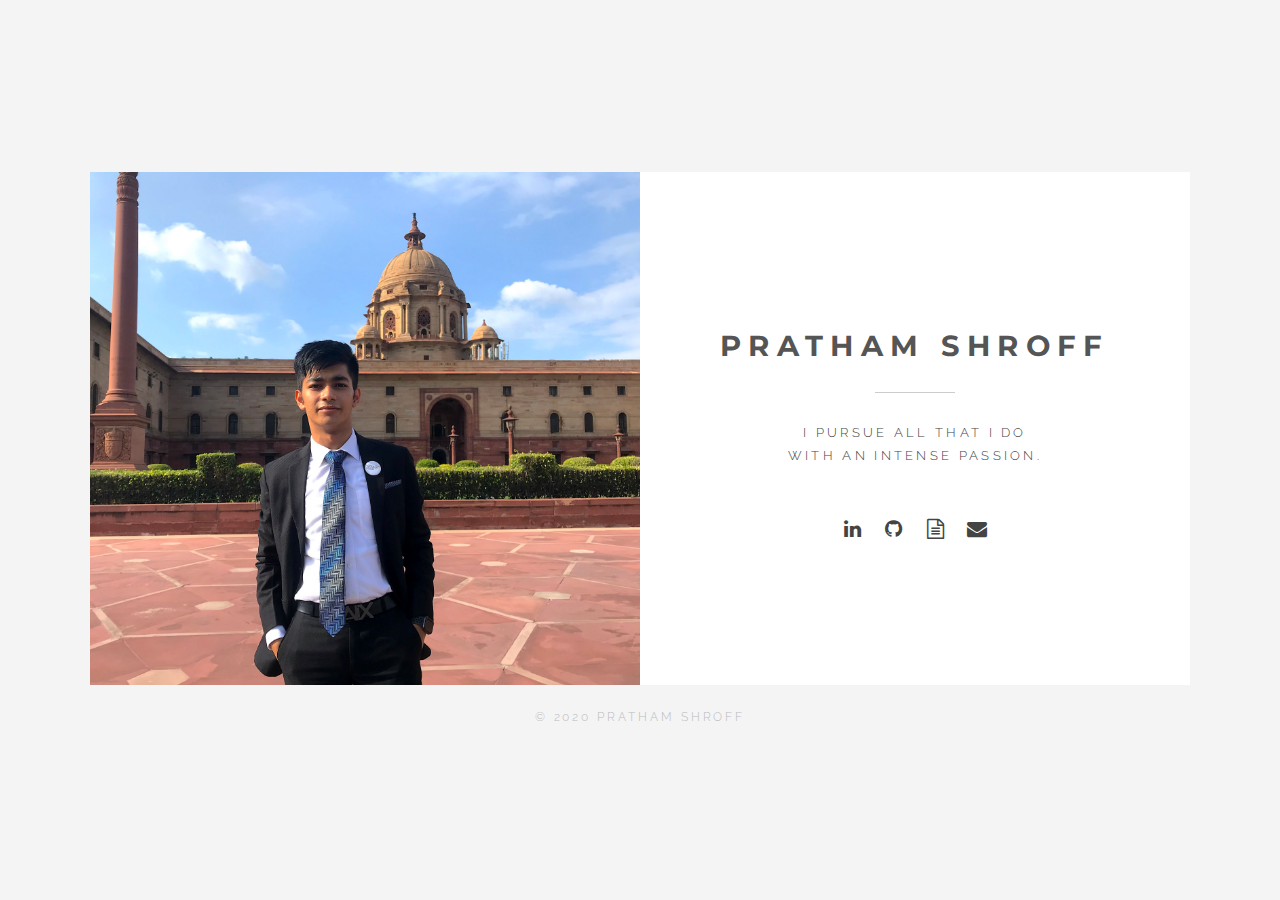
==== index.html @ 3e04685f "Reorganized FMS" ====
<!DOCTYPE HTML>
<html>
	<head>
		<title>Pratham Shroff</title>
		<meta charset="utf-8" />
		<meta name="viewport" content="width=device-width, initial-scale=1, user-scalable=no" />
		<link rel="stylesheet" href="assets/css/main.css" />
		<noscript><link rel="stylesheet" href="assets/css/noscript.css" /></noscript>
	</head>
	<body class="is-preload-0 is-preload-1">

		<!-- Wrapper -->
			<div id="wrapper">

				<!-- Home -->
					<article id="home" class="panel special">
						<div class="image">
							<img src="images/pic01.jpg" alt="" data-position="center center" />
						</div>
						<div class="content">
							<div class="inner">
								<header>
									<h1>Pratham Shroff</h1>
									<p>I pursue all that I do<br />
										with an intense passion.</p>

								</header>
<!-- 								<nav id="nav">
									<ul class="actions stacked special animated spinY">
										<li><a href="#about" class="button">About</a></li>
										<li><a href="#work" class="button">Work</a></li>
										<li><a href="#contact" class="button">Contact</a></li>
										<!--<li><a href="#elements" class="button">Elements</a></li>
									</ul>
								</nav>-->
								<ul class="icons">
									<li><a href="https://www.linkedin.com/in/prathamshroff/" class="icon fa-linkedin"><span class="label">LinkedIn</span></a></li>
									<li><a href="https://github.com/prathamshroff" class="icon fa-github"><span class="label">GitHub</span></a></li>
									<li><a href="assets/Resume Summer 2020.pdf" class="icon fa-file-text-o"><span class="label">Resume</span></a></li>
									<li><a href="mailto:pshroff@bu.edu" class="icon fa-envelope"><span class="label">Email</span></a></li>
								</ul>
							</div>
						</div>
					</article>

				<!-- About -->
<!-- 				<article id="about" class="panel secondary">
					<div class="image">
						<img src="images/pic03.jpg" alt="" data-position="center center" />
					</div>
					<div class="content">
						<ul class="actions animated spinX">
							<li><a href="#" class="button small back">Back</a></li>
						</ul>
						<div class="inner">
							<header>
								<h2>About</h2>
								<p>Currently under construction.</p>
							</header>
							<p>Lorem ipsum dolor sit amet, magna etiam adipiscing elit. Vivamus in quam eu turpis venenatis euismod eget ac velit. Magna pharetra eleifend urna quis laoreet. Nullam quis urna iaculis metus ornare accumsan. Sed nunc lacus, lobortis nec ante sit amet.</p>
							<p>Vitae quis magna. Sed condimentum dui sed nunc dapibus dignissim. Sed at arcu gravida, vehicula massa ut, consectetur urna. Morbi eu venenatis turpis. In tincidunt pharetra etiam veroeros.</p>
						</div>
					</div>
				</article> -->

				<!-- Work -->
<!-- 					<article id="work" class="panel secondary">
						<div class="image">
							<img src="images/pic02.jpg" alt="" data-position="center center" />
						</div>
						<div class="content">
							<ul class="actions animated spinX">
								<li><a href="#" class="button small back">Back</a></li>
							</ul>
							<div class="inner">
								<header>
									<h2>Work</h2>
									<p>Currently under construction.</p>
								</header>
								<p>Lorem ipsum dolor sit amet, magna etiam adipiscing elit. Vivamus in quam eu turpis venenatis euismod eget ac velit. Magna pharetra eleifend urna quis laoreet. Nullam quis urna iaculis metus ornare accumsan. Sed nunc lacus, lobortis nec ante sit amet.</p>
								<p>Vitae quis magna. Sed condimentum dui sed nunc dapibus dignissim. Sed at arcu gravida, vehicula massa ut, consectetur urna. Morbi eu venenatis turpis. In tincidunt pharetra etiam veroeros.</p>
							</div>
						</div>
					</article> -->

				<!-- Contact -->
<!-- 					<article id="contact" class="panel secondary">
						<div class="image">
							<img src="images/pic04.jpg" alt="" data-position="bottom center" />
						</div>
						<div class="content">
							<ul class="actions animated spinX">
								<li><a href="#" class="button small back">Back</a></li>
							</ul>
							<div class="inner">
								<header>
									<h2>Contact</h2>
								</header>
								<form method="post" action="https://formspree.io/clg2n4@mst.edu">
									<div class="fields">
										<div class="field half">
											<label for="name">Name</label>
											<input type="text" name="name" id="name" />
										</div>
										<div class="field half">
											<label for="email">Email</label>
											<input type="email" name="email" id="email" />
										</div>
										<div class="field">
											<label for="message">Message</label>
											<textarea name="message" id="message" rows="5"></textarea>
										</div>
									</div>
									<ul class="actions">
										<li><input type="submit" class="button" value="Send Message" /></li>
									</ul>
								</form>
							</div>
						</div>
					</article> -->

				<!-- Elements -->
					<article id="elements" class="panel secondary">
						<div class="image">
							<img src="images/pic03.jpg" alt="" data-position="center center" />
						</div>
						<div class="content">
							<ul class="actions animated spinX">
								<li><a href="#" class="button small back">Back</a></li>
							</ul>
							<div class="inner">
								<header>
									<h2>Elements</h2>
								</header>

								<section>
									<h4>Text</h4>
									<p>This is <b>bold</b> and this is <strong>strong</strong>. This is <i>italic</i> and this is <em>emphasized</em>.
									This is <sup>superscript</sup> text and this is <sub>subscript</sub> text.
									This is <u>underlined</u> and this is code: <code>for (;;) { ... }</code>. Finally, <a href="#">this is a link</a>.</p>
									<hr />
									<h2>Heading Level 2</h2>
									<h3>Heading Level 3</h3>
									<h4>Heading Level 4</h4>
									<h5>Heading Level 5</h5>
									<h6>Heading Level 6</h6>
									<hr />
									<h5>Blockquote</h5>
									<blockquote>Fringilla nisl. Donec accumsan interdum nisi, quis tincidunt felis sagittis eget tempus euismod. Vestibulum ante ipsum primis in faucibus vestibulum. Blandit adipiscing eu felis iaculis volutpat ac adipiscing accumsan faucibus. Vestibulum ante ipsum primis in faucibus lorem ipsum dolor sit amet nullam adipiscing eu felis.</blockquote>
									<h5>Preformatted</h5>
									<pre><code>i = 0;

while (!deck.isInOrder()) {
    print 'Iteration ' + i;
    deck.shuffle();
    i++;
}

print 'It took ' + i + ' iterations to sort the deck.';</code></pre>
								</section>

								<section>
									<h4>Lists</h4>

									<h5>Unordered</h5>
									<ul>
										<li>Dolor pulvinar etiam.</li>
										<li>Sagittis adipiscing.</li>
										<li>Felis enim feugiat.</li>
									</ul>

									<h5>Alternate</h5>
									<ul class="alt">
										<li>Dolor pulvinar etiam.</li>
										<li>Sagittis adipiscing.</li>
										<li>Felis enim feugiat.</li>
									</ul>

									<h5>Ordered</h5>
									<ol>
										<li>Dolor pulvinar etiam.</li>
										<li>Etiam vel felis viverra.</li>
										<li>Felis enim feugiat.</li>
										<li>Dolor pulvinar etiam.</li>
										<li>Etiam vel felis lorem.</li>
										<li>Felis enim et feugiat.</li>
									</ol>
									<h5>Icons</h5>
									<ul class="icons">
										<li><a href="#" class="icon fa-twitter"><span class="label">Twitter</span></a></li>
										<li><a href="#" class="icon fa-facebook"><span class="label">Facebook</span></a></li>
										<li><a href="#" class="icon fa-instagram"><span class="label">Instagram</span></a></li>
										<li><a href="#" class="icon fa-github"><span class="label">Github</span></a></li>
									</ul>

									<h5>Actions</h5>
									<ul class="actions">
										<li><a href="#" class="button primary">Default</a></li>
										<li><a href="#" class="button">Default</a></li>
									</ul>
									<ul class="actions stacked">
										<li><a href="#" class="button primary">Default</a></li>
										<li><a href="#" class="button">Default</a></li>
									</ul>
								</section>

								<section>
									<h4>Table</h4>
									<h5>Default</h5>
									<div class="table-wrapper">
										<table>
											<thead>
												<tr>
													<th>Name</th>
													<th>Description</th>
													<th>Price</th>
												</tr>
											</thead>
											<tbody>
												<tr>
													<td>Item One</td>
													<td>Ante turpis integer aliquet porttitor.</td>
													<td>29.99</td>
												</tr>
												<tr>
													<td>Item Two</td>
													<td>Vis ac commodo adipiscing arcu aliquet.</td>
													<td>19.99</td>
												</tr>
												<tr>
													<td>Item Three</td>
													<td> Morbi faucibus arcu accumsan lorem.</td>
													<td>29.99</td>
												</tr>
												<tr>
													<td>Item Four</td>
													<td>Vitae integer tempus condimentum.</td>
													<td>19.99</td>
												</tr>
												<tr>
													<td>Item Five</td>
													<td>Ante turpis integer aliquet porttitor.</td>
													<td>29.99</td>
												</tr>
											</tbody>
											<tfoot>
												<tr>
													<td colspan="2"></td>
													<td>100.00</td>
												</tr>
											</tfoot>
										</table>
									</div>

									<h5>Alternate</h5>
									<div class="table-wrapper">
										<table class="alt">
											<thead>
												<tr>
													<th>Name</th>
													<th>Description</th>
													<th>Price</th>
												</tr>
											</thead>
											<tbody>
												<tr>
													<td>Item One</td>
													<td>Ante turpis integer aliquet porttitor.</td>
													<td>29.99</td>
												</tr>
												<tr>
													<td>Item Two</td>
													<td>Vis ac commodo adipiscing arcu aliquet.</td>
													<td>19.99</td>
												</tr>
												<tr>
													<td>Item Three</td>
													<td> Morbi faucibus arcu accumsan lorem.</td>
													<td>29.99</td>
												</tr>
												<tr>
													<td>Item Four</td>
													<td>Vitae integer tempus condimentum.</td>
													<td>19.99</td>
												</tr>
												<tr>
													<td>Item Five</td>
													<td>Ante turpis integer aliquet porttitor.</td>
													<td>29.99</td>
												</tr>
											</tbody>
											<tfoot>
												<tr>
													<td colspan="2"></td>
													<td>100.00</td>
												</tr>
											</tfoot>
										</table>
									</div>
								</section>

								<section>
									<h4>Buttons</h4>
									<ul class="actions">
										<li><a href="#" class="button primary">Primary</a></li>
										<li><a href="#" class="button">Default</a></li>
									</ul>
									<ul class="actions">
										<li><a href="#" class="button">Default</a></li>
										<li><a href="#" class="button small">Small</a></li>
									</ul>
									<ul class="actions">
										<li><a href="#" class="button primary icon fa-download">Icon</a></li>
										<li><a href="#" class="button icon fa-download">Icon</a></li>
									</ul>
									<ul class="actions">
										<li><span class="button primary disabled">Disabled</span></li>
										<li><span class="button disabled">Disabled</span></li>
									</ul>
								</section>

								<section>
									<h4>Form</h4>
									<form method="post" action="#">
										<div class="fields">
											<div class="field half">
												<label for="demo-name">Name</label>
												<input type="text" name="demo-name" id="demo-name" value="" placeholder="Jane Doe" />
											</div>
											<div class="field half">
												<label for="demo-email">Email</label>
												<input type="email" name="demo-email" id="demo-email" value="" placeholder="jane@untitled.tld" />
											</div>
											<div class="field">
												<label for="demo-category">Category</label>
												<select name="demo-category" id="demo-category">
													<option value="">-</option>
													<option value="1">Manufacturing</option>
													<option value="1">Shipping</option>
													<option value="1">Administration</option>
													<option value="1">Human Resources</option>
												</select>
											</div>
											<div class="field half">
												<input type="radio" id="demo-priority-low" name="demo-priority" checked>
												<label for="demo-priority-low">Low</label>
											</div>
											<div class="field half">
												<input type="radio" id="demo-priority-high" name="demo-priority">
												<label for="demo-priority-high">High</label>
											</div>
											<div class="field half">
												<input type="checkbox" id="demo-copy" name="demo-copy">
												<label for="demo-copy">Email me a copy</label>
											</div>
											<div class="field half">
												<input type="checkbox" id="demo-human" name="demo-human" checked>
												<label for="demo-human">Not a robot</label>
											</div>
											<div class="field">
												<label for="demo-message">Message</label>
												<textarea name="demo-message" id="demo-message" placeholder="Enter your message" rows="6"></textarea>
											</div>
										</div>
										<ul class="actions">
											<li><input type="submit" value="Send Message" class="primary" /></li>
											<li><input type="reset" value="Reset" /></li>
										</ul>
									</form>
								</section>

							</div>
						</div>
					</article>

				<!-- Footer -->
					<footer id="footer">
						<p class="copyright">&copy; 2020 Pratham Shroff</p>
					</footer>

			</div>

		<!-- Scripts -->
			<script src="assets/js/jquery.min.js"></script>
			<script src="assets/js/browser.min.js"></script>
			<script src="assets/js/breakpoints.min.js"></script>
			<script src="assets/js/util.js"></script>
			<script src="assets/js/main.js"></script>

	</body>
</html>
---- assets/css/main.css ----
@import url(font-awesome.min.css);
@import url("https://fonts.googleapis.com/css?family=Raleway|Montserrat:700");

/*
	Indivisible by Pixelarity
	pixelarity.com | hello@pixelarity.com
	License: pixelarity.com/license
*/

html, body, div, span, applet, object,
iframe, h1, h2, h3, h4, h5, h6, p, blockquote,
pre, a, abbr, acronym, address, big, cite,
code, del, dfn, em, img, ins, kbd, q, s, samp,
small, strike, strong, sub, sup, tt, var, b,
u, i, center, dl, dt, dd, ol, ul, li, fieldset,
form, label, legend, table, caption, tbody,
tfoot, thead, tr, th, td, article, aside,
canvas, details, embed, figure, figcaption,
footer, header, hgroup, menu, nav, output, ruby,
section, summary, time, mark, audio, video {
	margin: 0;
	padding: 0;
	border: 0;
	font-size: 100%;
	font: inherit;
	vertical-align: baseline;}

article, aside, details, figcaption, figure,
footer, header, hgroup, menu, nav, section {
	display: block;}

body {
	line-height: 1;
}

ol, ul {
	list-style: none;
}

blockquote, q {
	quotes: none;
}

	blockquote:before, blockquote:after, q:before, q:after {
		content: '';
		content: none;
	}

table {
	border-collapse: collapse;
	border-spacing: 0;
}

body {
	-webkit-text-size-adjust: none;
}

mark {
	background-color: transparent;
	color: inherit;
}

input::-moz-focus-inner {
	border: 0;
	padding: 0;
}

input, select, textarea {
	-moz-appearance: none;
	-webkit-appearance: none;
	-ms-appearance: none;
	appearance: none;
}

/* Basic */

	@-ms-viewport {
		width: device-width;
	}

	@media screen and (max-width: 480px) {

		html, body {
			min-width: 320px;
		}

	}

	html {
		box-sizing: border-box;
	}

	*, *:before, *:after {
		box-sizing: inherit;
	}

	body {
		background: #f4f4f4;
	}

		body.is-preload-0 *, body.is-preload-0 *:before, body.is-preload-0 *:after {
			-moz-animation: none !important;
			-webkit-animation: none !important;
			-ms-animation: none !important;
			animation: none !important;
			-moz-transition: none !important;
			-webkit-transition: none !important;
			-ms-transition: none !important;
			transition: none !important;
		}

/* Type */

	body, input, select, textarea {
		color: #444;
		font-family: "Raleway", Helvetica, sans-serif;
		font-size: 14pt;
		font-weight: 300;
		line-height: 1.75;
		letter-spacing: 0.05em;
	}

		@media screen and (max-width: 1680px) {

			body, input, select, textarea {
				font-size: 11pt;
			}

		}

		@media screen and (max-width: 360px) {

			body, input, select, textarea {
				font-size: 10pt;
			}

		}

	a {
		-moz-transition: color 0.2s ease, border-bottom-color 0.2s ease;
		-webkit-transition: color 0.2s ease, border-bottom-color 0.2s ease;
		-ms-transition: color 0.2s ease, border-bottom-color 0.2s ease;
		transition: color 0.2s ease, border-bottom-color 0.2s ease;
		text-decoration: none;
		border-bottom: dotted 1px;
		color: inherit;
	}

		a:hover {
			color: #45d1a9 !important;
			border-bottom-color: transparent;
		}

	strong, b {
		color: #555;
		font-weight: 500;
	}

	em, i {
		font-style: italic;
	}

	p {
		margin: 0 0 2em 0;
	}

	h1, h2, h3, h4, h5, h6 {
		color: #555;
		font-family: "Montserrat", sans-serif;
		font-weight: 700;
		line-height: 1.5;
		margin: 0 0 1em 0;
		text-transform: uppercase;
		letter-spacing: 0.25em;
	}

		h1 a, h2 a, h3 a, h4 a, h5 a, h6 a {
			color: inherit;
			text-decoration: none;
		}

	h1 {
		font-size: 2em;
	}

	h2 {
		font-size: 1.75em;
	}

	h3 {
		font-size: 1.25em;
	}

	h4 {
		font-size: 1em;
	}

	h5 {
		font-size: 0.9em;
	}

	h6 {
		font-size: 0.7em;
	}

	@media screen and (max-width: 736px) {

		h1 {
			font-size: 1.5em;
		}

		h2 {
			font-size: 1.25em;
		}

	}

	sub {
		font-size: 0.8em;
		position: relative;
		top: 0.5em;
	}

	sup {
		font-size: 0.8em;
		position: relative;
		top: -0.5em;
	}

	blockquote {
		border-left: solid 4px #cccccc;
		font-style: italic;
		margin: 0 0 2em 0;
		padding: 0.5em 0 0.5em 2em;
	}

	code {
		background: rgba(144, 144, 144, 0.075);
		border-radius: 8px;
		border: solid 1px #cccccc;
		font-family: "Courier New", monospace;
		font-size: 0.9em;
		margin: 0 0.25em;
		padding: 0.25em 0.65em;
	}

	pre {
		-webkit-overflow-scrolling: touch;
		font-family: "Courier New", monospace;
		font-size: 0.9em;
		margin: 0 0 2em 0;
	}

		pre code {
			display: block;
			line-height: 1.75;
			padding: 1em 1.5em;
			overflow-x: auto;
		}

	hr {
		border: 0;
		border-bottom: solid 1px #cccccc;
		margin: 2em 0;
	}

		hr.major {
			margin: 3em 0;
		}

	.align-left {
		text-align: left;
	}

	.align-center {
		text-align: center;
	}

	.align-right {
		text-align: right;
	}

/* Section/Article */

	section.special, article.special {
		text-align: center;
	}

	header {
		margin: 3em 0;
	}

		header > :first-child {
			margin-bottom: 0;
		}

			header > :first-child:after {
				content: '';
				display: block;
				background-color: #cccccc;
				height: 1px;
				margin: 1.5rem 0 1.75rem 0;
				width: 5rem;
			}

				.special header > :first-child:after {
					margin-left: auto;
					margin-right: auto;
				}

		header p {
			font-size: 0.9em;
			letter-spacing: 0.25em;
			margin-bottom: 0;
			text-transform: uppercase;
		}

		@media screen and (max-width: 736px) {

			header {
				margin: 2em 0;
			}

				header > :first-child:after {
					margin: 1.25rem 0 1.5rem 0;
				}

				header p {
					font-size: 0.8em;
				}

					header p br {
						display: none;
					}

		}

/* Form */

	form {
		margin: 0 0 2em 0;
	}

		form > :last-child {
			margin-bottom: 0;
		}

		form > .fields {
			display: -moz-flex;
			display: -webkit-flex;
			display: -ms-flex;
			display: flex;
			-moz-flex-wrap: wrap;
			-webkit-flex-wrap: wrap;
			-ms-flex-wrap: wrap;
			flex-wrap: wrap;
			width: calc(100% + 3em);
			margin: -1.5em 0 2em -1.5em;
		}

			form > .fields > .field {
				-moz-flex-grow: 0;
				-webkit-flex-grow: 0;
				-ms-flex-grow: 0;
				flex-grow: 0;
				-moz-flex-shrink: 0;
				-webkit-flex-shrink: 0;
				-ms-flex-shrink: 0;
				flex-shrink: 0;
				padding: 1.5em 0 0 1.5em;
				width: calc(100% - 1.5em);
			}

				form > .fields > .field.half {
					width: calc(50% - 0.75em);
				}

				form > .fields > .field.third {
					width: calc(100%/3 - 0.5em);
				}

				form > .fields > .field.quarter {
					width: calc(25% - 0.375em);
				}

		@media screen and (max-width: 480px) {

			form > .fields {
				width: calc(100% + 3em);
				margin: -1.5em 0 2em -1.5em;
			}

				form > .fields > .field {
					padding: 1.5em 0 0 1.5em;
					width: calc(100% - 1.5em);
				}

					form > .fields > .field.half {
						width: calc(100% - 1.5em);
					}

					form > .fields > .field.third {
						width: calc(100% - 1.5em);
					}

					form > .fields > .field.quarter {
						width: calc(100% - 1.5em);
					}

		}

	label {
		color: #555;
		display: block;
		font-size: 0.8em;
		font-weight: 500;
		margin: 0 0 1em 0;
		text-transform: uppercase;
		letter-spacing: 0.25em;
	}

	input[type="text"],
	input[type="password"],
	input[type="email"],
	input[type="tel"],
	input[type="search"],
	input[type="url"],
	select,
	textarea {
		-moz-appearance: none;
		-webkit-appearance: none;
		-ms-appearance: none;
		appearance: none;
		background: rgba(144, 144, 144, 0.075);
		border-radius: 8px;
		border: none;
		border: solid 1px #cccccc;
		color: inherit;
		display: block;
		outline: 0;
		padding: 0 1em;
		text-decoration: none;
		width: 100%;
	}

		input[type="text"]:invalid,
		input[type="password"]:invalid,
		input[type="email"]:invalid,
		input[type="tel"]:invalid,
		input[type="search"]:invalid,
		input[type="url"]:invalid,
		select:invalid,
		textarea:invalid {
			box-shadow: none;
		}

		input[type="text"]:focus,
		input[type="password"]:focus,
		input[type="email"]:focus,
		input[type="tel"]:focus,
		input[type="search"]:focus,
		input[type="url"]:focus,
		select:focus,
		textarea:focus {
			border-color: #45d1a9;
			box-shadow: 0 0 0 1px #45d1a9;
		}

	select {
		background-image: url("data:image/svg+xml;charset=utf8,%3Csvg xmlns='http://www.w3.org/2000/svg' width='40' height='40' preserveAspectRatio='none' viewBox='0 0 40 40'%3E%3Cpath d='M9.4,12.3l10.4,10.4l10.4-10.4c0.2-0.2,0.5-0.4,0.9-0.4c0.3,0,0.6,0.1,0.9,0.4l3.3,3.3c0.2,0.2,0.4,0.5,0.4,0.9 c0,0.4-0.1,0.6-0.4,0.9L20.7,31.9c-0.2,0.2-0.5,0.4-0.9,0.4c-0.3,0-0.6-0.1-0.9-0.4L4.3,17.3c-0.2-0.2-0.4-0.5-0.4-0.9 c0-0.4,0.1-0.6,0.4-0.9l3.3-3.3c0.2-0.2,0.5-0.4,0.9-0.4S9.1,12.1,9.4,12.3z' fill='%23cccccc' /%3E%3C/svg%3E");
		background-size: 1.25rem;
		background-repeat: no-repeat;
		background-position: calc(100% - 1rem) center;
		height: 2.75em;
		padding-right: 2.75em;
		text-overflow: ellipsis;
	}

		select:focus::-ms-value {
			background-color: transparent;
		}

		select::-ms-expand {
			display: none;
		}

		select option {
			color: #555;
			background: #f4f4f4;
		}

	input[type="text"],
	input[type="password"],
	input[type="email"],
	input[type="tel"],
	input[type="search"],
	input[type="url"],
	select {
		height: 2.75em;
	}

	textarea {
		padding: 0.75em 1em;
	}

	input[type="checkbox"],
	input[type="radio"] {
		-moz-appearance: none;
		-webkit-appearance: none;
		-ms-appearance: none;
		appearance: none;
		display: block;
		float: left;
		margin-right: -2em;
		opacity: 0;
		width: 1em;
		z-index: -1;
	}

		input[type="checkbox"] + label,
		input[type="radio"] + label {
			text-decoration: none;
			color: #444;
			cursor: pointer;
			display: inline-block;
			font-size: 0.8em;
			font-weight: 300;
			margin: 0 0 0.5em 0;
			padding-left: 2.9em;
			padding-right: 0.75em;
			position: relative;
		}

			input[type="checkbox"] + label:before,
			input[type="radio"] + label:before {
				-moz-osx-font-smoothing: grayscale;
				-webkit-font-smoothing: antialiased;
				font-family: FontAwesome;
				font-style: normal;
				font-weight: normal;
				text-transform: none !important;
			}

			input[type="checkbox"] + label:before,
			input[type="radio"] + label:before {
				background: rgba(144, 144, 144, 0.075);
				border-radius: 8px;
				border: solid 1px #cccccc;
				content: '';
				display: inline-block;
				height: 1.65em;
				left: 0;
				line-height: 1.58125em;
				position: absolute;
				text-align: center;
				top: 0;
				width: 1.65em;
				font-size: 1em;
				letter-spacing: 0;
			}

		input[type="checkbox"]:checked + label:before,
		input[type="radio"]:checked + label:before {
			background: #555;
			border-color: #555;
			color: #ffffff;
			content: '\f00c';
		}

		input[type="checkbox"]:focus + label:before,
		input[type="radio"]:focus + label:before {
			border-color: #45d1a9;
			box-shadow: 0 0 0 1px #45d1a9;
		}

	input[type="checkbox"] + label:before {
		border-radius: 4px;
	}

	input[type="radio"] + label:before {
		border-radius: 100%;
	}

	::-webkit-input-placeholder {
		color: #bbb !important;
		opacity: 1.0;
	}

	:-moz-placeholder {
		color: #bbb !important;
		opacity: 1.0;
	}

	::-moz-placeholder {
		color: #bbb !important;
		opacity: 1.0;
	}

	:-ms-input-placeholder {
		color: #bbb !important;
		opacity: 1.0;
	}

	.formerize-placeholder {
		color: #bbb !important;
		opacity: 1.0;
	}

/* Box */

	.box {
		border-radius: 8px;
		border: solid 1px #cccccc;
		margin-bottom: 2em;
		padding: 1.5em;
	}

		.box > :last-child,
		.box > :last-child > :last-child,
		.box > :last-child > :last-child > :last-child {
			margin-bottom: 0;
		}

		.box.alt {
			border: 0;
			border-radius: 0;
			padding: 0;
		}

/* Icon */

	.icon {
		text-decoration: none;
		border-bottom: none;
		position: relative;
	}

		.icon:before {
			-moz-osx-font-smoothing: grayscale;
			-webkit-font-smoothing: antialiased;
			font-family: FontAwesome;
			font-style: normal;
			font-weight: normal;
			text-transform: none !important;
		}

		.icon > .label {
			display: none;
		}

/* Image */

	.image {
		border-radius: 8px;
		border: 0;
		display: inline-block;
		position: relative;
	}

		.image img {
			border-radius: 8px;
			display: block;
		}

		.image.left, .image.right {
			max-width: 40%;
		}

			.image.left img, .image.right img {
				width: 100%;
			}

		.image.left {
			float: left;
			padding: 0 1.5em 1em 0;
			top: 0.25em;
		}

		.image.right {
			float: right;
			padding: 0 0 1em 1.5em;
			top: 0.25em;
		}

		.image.fit {
			display: block;
			margin: 0 0 2em 0;
			width: 100%;
		}

			.image.fit img {
				width: 100%;
			}

		.image.main {
			display: block;
			margin: 0 0 3em 0;
			width: 100%;
		}

			.image.main img {
				width: 100%;
			}

/* List */

	ol {
		list-style: decimal;
		margin: 0 0 2em 0;
		padding-left: 1.25em;
	}

		ol li {
			padding-left: 0.25em;
		}

	ul {
		list-style: disc;
		margin: 0 0 2em 0;
		padding-left: 1em;
	}

		ul li {
			padding-left: 0.5em;
		}

		ul.alt {
			list-style: none;
			padding-left: 0;
		}

			ul.alt li {
				border-top: solid 1px #cccccc;
				padding: 0.5em 0;
			}

				ul.alt li:first-child {
					border-top: 0;
					padding-top: 0;
				}

	dl {
		margin: 0 0 2em 0;
	}

		dl dt {
			display: block;
			font-weight: 500;
			margin: 0 0 1em 0;
		}

		dl dd {
			margin-left: 2em;
		}

/* Actions */

	ul.actions {
		cursor: default;
		list-style: none;
		margin-left: -1em;
		margin-top: -1em;
		padding-left: 0;
	}

		ul.actions li {
			display: inline-block;
			margin: 1em 0 0 1em;
			padding-left: 0;
			vertical-align: middle;
		}

			ul.actions li:last-child {
				padding-right: 0;
			}

		ul.actions.stacked {
			margin-top: 0;
			margin-left: 0;
		}

			ul.actions.stacked li {
				display: block;
				margin: 0;
				padding: 1.5em 0 0 0;
				position: relative;
			}

				ul.actions.stacked li:first-child {
					padding-top: 0;
				}

				ul.actions.stacked li > * {
					margin-bottom: 0;
				}

				ul.actions.stacked li > .button {
					min-width: 15em;
				}

			ul.actions.stacked.special li:after {
				background-color: #cccccc;
				content: '';
				display: block;
				height: 1.5em;
				left: 50%;
				position: absolute;
				top: 100%;
				width: 1px;
			}

			ul.actions.stacked.special li:last-child:after {
				display: none;
			}

		@media screen and (max-width: 736px) {

			ul.actions.stacked.special li {
				padding: 1em 0 0 0;
			}

				ul.actions.stacked.special li:after {
					height: 1em;
				}

		}

		ul.actions.animated.spinY li {
			-moz-perspective: 1000px;
			-webkit-perspective: 1000px;
			-ms-perspective: 1000px;
			perspective: 1000px;
		}

			ul.actions.animated.spinY li a {
				-moz-transition: background-color 0.2s ease, box-shadow 0.2s ease, color 0.2s ease, -moz-transform 0.5s ease-in;
				-webkit-transition: background-color 0.2s ease, box-shadow 0.2s ease, color 0.2s ease, -webkit-transform 0.5s ease-in;
				-ms-transition: background-color 0.2s ease, box-shadow 0.2s ease, color 0.2s ease, -ms-transform 0.5s ease-in;
				transition: background-color 0.2s ease, box-shadow 0.2s ease, color 0.2s ease, transform 0.5s ease-in;
			}

				ul.actions.animated.spinY li a.active {
					-moz-transform: rotateY(480deg);
					-webkit-transform: rotateY(480deg);
					-ms-transform: rotateY(480deg);
					transform: rotateY(480deg);
				}

		ul.actions.animated.spinX li {
			-moz-perspective: 1000px;
			-webkit-perspective: 1000px;
			-ms-perspective: 1000px;
			perspective: 1000px;
		}

			ul.actions.animated.spinX li a {
				-moz-transition: background-color 0.2s ease, box-shadow 0.2s ease, color 0.2s ease, -moz-transform 0.5s ease-in;
				-webkit-transition: background-color 0.2s ease, box-shadow 0.2s ease, color 0.2s ease, -webkit-transform 0.5s ease-in;
				-ms-transition: background-color 0.2s ease, box-shadow 0.2s ease, color 0.2s ease, -ms-transform 0.5s ease-in;
				transition: background-color 0.2s ease, box-shadow 0.2s ease, color 0.2s ease, transform 0.5s ease-in;
			}

				ul.actions.animated.spinX li a.active {
					-moz-transform: rotateX(480deg);
					-webkit-transform: rotateX(480deg);
					-ms-transform: rotateX(480deg);
					transform: rotateX(480deg);
				}

/* Icons */

	ul.icons {
		cursor: default;
		list-style: none;
		padding-left: 0;
	}

		ul.icons li {
			display: inline-block;
			padding-left: 0;
		}

			ul.icons li .icon {
				display: inline-block;
				width: 2.5em;
				height: 2.5em;
				line-height: 2.5em;
				text-align: center;
			}

				ul.icons li .icon:before {
					font-size: 1.25rem;
				}

/* Table */

	.table-wrapper {
		-webkit-overflow-scrolling: touch;
		overflow-x: auto;
	}

	table {
		margin: 0 0 2em 0;
		width: 100%;
	}

		table tbody tr {
			border: solid 1px #cccccc;
			border-left: 0;
			border-right: 0;
		}

			table tbody tr:nth-child(2n + 1) {
				background-color: rgba(144, 144, 144, 0.075);
			}

		table td {
			padding: 0.75em 0.75em;
		}

		table th {
			color: #555;
			font-size: 0.9em;
			font-weight: 500;
			padding: 0 0.75em 0.75em 0.75em;
			text-align: left;
		}

		table thead {
			border-bottom: solid 2px #cccccc;
		}

		table tfoot {
			border-top: solid 2px #cccccc;
		}

		table.alt {
			border-collapse: separate;
		}

			table.alt tbody tr td {
				border: solid 1px #cccccc;
				border-left-width: 0;
				border-top-width: 0;
			}

				table.alt tbody tr td:first-child {
					border-left-width: 1px;
				}

			table.alt tbody tr:first-child td {
				border-top-width: 1px;
			}

			table.alt thead {
				border-bottom: 0;
			}

			table.alt tfoot {
				border-top: 0;
			}

/* Button */

	input[type="submit"],
	input[type="reset"],
	input[type="button"],
	button,
	.button {
		-moz-appearance: none;
		-webkit-appearance: none;
		-ms-appearance: none;
		appearance: none;
		-moz-transition: background-color 0.2s ease, box-shadow 0.2s ease, color 0.2s ease;
		-webkit-transition: background-color 0.2s ease, box-shadow 0.2s ease, color 0.2s ease;
		-ms-transition: background-color 0.2s ease, box-shadow 0.2s ease, color 0.2s ease;
		transition: background-color 0.2s ease, box-shadow 0.2s ease, color 0.2s ease;
		-webkit-tap-highlight-color: rgba(255, 255, 255, 0);
		background-color: transparent;
		border-radius: 8px;
		border: 0;
		box-shadow: inset 0 0 0 1px #cccccc;
		color: #555 !important;
		cursor: pointer;
		display: inline-block;
		font-size: 0.8em;
		font-weight: 500;
		height: 3.5em;
		letter-spacing: 0.25em;
		line-height: 3.5em;
		padding: 0 2em;
		position: relative;
		text-align: center;
		text-decoration: none;
		text-transform: uppercase;
		white-space: nowrap;
	}

		input[type="submit"].icon:before,
		input[type="reset"].icon:before,
		input[type="button"].icon:before,
		button.icon:before,
		.button.icon:before {
			margin-right: 0.5em;
		}

		input[type="submit"].back,
		input[type="reset"].back,
		input[type="button"].back,
		button.back,
		.button.back {
			padding-left: 4.75em;
		}

			input[type="submit"].back:before,
			input[type="reset"].back:before,
			input[type="button"].back:before,
			button.back:before,
			.button.back:before {
				-moz-transition: opacity 0.2s ease;
				-webkit-transition: opacity 0.2s ease;
				-ms-transition: opacity 0.2s ease;
				transition: opacity 0.2s ease;
				background-image: url("data:image/svg+xml;charset=utf8,%3Csvg xmlns='http://www.w3.org/2000/svg' xmlns:xlink='http://www.w3.org/1999/xlink' width='112px' height='96px' viewBox='0 0 112 96' zoomAndPan='disable'%3E%3Cstyle%3Eline %7B stroke: %23cccccc%3B stroke-width: 4px %7D%3C/style%3E%3Cline x1='0' y1='46' x2='112' y2='46' /%3E%3Cline x1='24' y1='22' x2='0' y2='46' /%3E%3Cline x1='24' y1='70' x2='0' y2='46' /%3E%3C/svg%3E");
				background-position: center;
				background-repeat: no-repeat;
				background-size: contain;
				content: '';
				display: inline-block;
				height: inherit;
				left: 2em;
				opacity: 1;
				position: absolute;
				top: 0;
				vertical-align: middle;
				width: 2em;
			}

			input[type="submit"].back:after,
			input[type="reset"].back:after,
			input[type="button"].back:after,
			button.back:after,
			.button.back:after {
				-moz-transition: opacity 0.2s ease;
				-webkit-transition: opacity 0.2s ease;
				-ms-transition: opacity 0.2s ease;
				transition: opacity 0.2s ease;
				background-image: url("data:image/svg+xml;charset=utf8,%3Csvg xmlns='http://www.w3.org/2000/svg' xmlns:xlink='http://www.w3.org/1999/xlink' width='112px' height='96px' viewBox='0 0 112 96' zoomAndPan='disable'%3E%3Cstyle%3Eline %7B stroke: %2345d1a9%3B stroke-width: 4px %7D%3C/style%3E%3Cline x1='0' y1='46' x2='112' y2='46' /%3E%3Cline x1='24' y1='22' x2='0' y2='46' /%3E%3Cline x1='24' y1='70' x2='0' y2='46' /%3E%3C/svg%3E");
				background-position: center;
				background-repeat: no-repeat;
				background-size: contain;
				content: '';
				display: inline-block;
				height: inherit;
				left: 2em;
				opacity: 0;
				position: absolute;
				top: 0;
				vertical-align: middle;
				width: 2em;
			}

			input[type="submit"].back:hover:before, input[type="submit"].back.active:before,
			input[type="reset"].back:hover:before,
			input[type="reset"].back.active:before,
			input[type="button"].back:hover:before,
			input[type="button"].back.active:before,
			button.back:hover:before,
			button.back.active:before,
			.button.back:hover:before,
			.button.back.active:before {
				opacity: 0;
			}

			input[type="submit"].back:hover:after, input[type="submit"].back.active:after,
			input[type="reset"].back:hover:after,
			input[type="reset"].back.active:after,
			input[type="button"].back:hover:after,
			input[type="button"].back.active:after,
			button.back:hover:after,
			button.back.active:after,
			.button.back:hover:after,
			.button.back.active:after {
				opacity: 1;
			}

		input[type="submit"].fit,
		input[type="reset"].fit,
		input[type="button"].fit,
		button.fit,
		.button.fit {
			width: 100%;
		}

		input[type="submit"].small,
		input[type="reset"].small,
		input[type="button"].small,
		button.small,
		.button.small {
			font-size: 0.7em;
		}

		input[type="submit"].large,
		input[type="reset"].large,
		input[type="button"].large,
		button.large,
		.button.large {
			font-size: 1em;
		}

		input[type="submit"]:hover, input[type="submit"].active,
		input[type="reset"]:hover,
		input[type="reset"].active,
		input[type="button"]:hover,
		input[type="button"].active,
		button:hover,
		button.active,
		.button:hover,
		.button.active {
			box-shadow: inset 0 0 0 1px #45d1a9;
			color: #45d1a9 !important;
		}

		input[type="submit"]:active, input[type="submit"].active,
		input[type="reset"]:active,
		input[type="reset"].active,
		input[type="button"]:active,
		input[type="button"].active,
		button:active,
		button.active,
		.button:active,
		.button.active {
			background-color: rgba(69, 209, 169, 0.05);
		}

		input[type="submit"].primary,
		input[type="reset"].primary,
		input[type="button"].primary,
		button.primary,
		.button.primary {
			box-shadow: none;
			background-color: #555;
			color: #f4f4f4 !important;
		}

			input[type="submit"].primary:hover,
			input[type="reset"].primary:hover,
			input[type="button"].primary:hover,
			button.primary:hover,
			.button.primary:hover {
				background-color: #45d1a9;
			}

			input[type="submit"].primary:active,
			input[type="reset"].primary:active,
			input[type="button"].primary:active,
			button.primary:active,
			.button.primary:active {
				background-color: #2db68f;
			}

		input[type="submit"].disabled, input[type="submit"]:disabled,
		input[type="reset"].disabled,
		input[type="reset"]:disabled,
		input[type="button"].disabled,
		input[type="button"]:disabled,
		button.disabled,
		button:disabled,
		.button.disabled,
		.button:disabled {
			pointer-events: none;
			cursor: default;
			opacity: 0.25;
		}

/* Wrapper */

	#wrapper {
		display: -moz-flex;
		display: -webkit-flex;
		display: -ms-flex;
		display: flex;
		-moz-align-items: center;
		-webkit-align-items: center;
		-ms-align-items: center;
		align-items: center;
		-moz-flex-direction: column;
		-webkit-flex-direction: column;
		-ms-flex-direction: column;
		flex-direction: column;
		-moz-justify-content: center;
		-webkit-justify-content: center;
		-ms-justify-content: center;
		justify-content: center;
		-moz-perspective: 1000px;
		-webkit-perspective: 1000px;
		-ms-perspective: 1000px;
		perspective: 1000px;
		min-height: 100vh;
		padding: 3em;
		width: 100%;
	}

		@media screen and (max-width: 1280px) {

			#wrapper {
				padding: 1.5em;
			}

		}

		@media screen and (max-width: 980px) {

			#wrapper {
				padding: 2em;
			}

		}

		@media screen and (max-width: 736px) {

			#wrapper {
				padding: 1em;
			}

		}

/* Panel */

	.panel {
		display: -moz-flex;
		display: -webkit-flex;
		display: -ms-flex;
		display: flex;
		-moz-align-items: -moz-stretch;
		-webkit-align-items: -webkit-stretch;
		-ms-align-items: -ms-stretch;
		align-items: stretch;
		-moz-justify-content: center;
		-webkit-justify-content: center;
		-ms-justify-content: center;
		justify-content: center;
		-moz-transition: opacity 0.5s ease, -moz-transform 0.5s ease;
		-webkit-transition: opacity 0.5s ease, -webkit-transform 0.5s ease;
		-ms-transition: opacity 0.5s ease, -ms-transform 0.5s ease;
		transition: opacity 0.5s ease, transform 0.5s ease;
		max-width: calc(100vw - 6em);
		width: 86em;
	}

		.panel > .image {
			-moz-transition: -moz-transform 0.5s ease;
			-webkit-transition: -webkit-transform 0.5s ease;
			-ms-transition: -ms-transform 0.5s ease;
			transition: transform 0.5s ease;
			background-color: #777;
			background-position: center;
			background-repeat: no-repeat;
			background-size: cover;
			border-radius: 0;
			min-height: 50em;
			width: 50%;
			z-index: 1;
		}

			.panel > .image img {
				border-radius: 0;
				display: block;
				height: 100%;
				object-fit: cover;
				object-position: center;
				width: 100%;
			}

		.panel > .content {
			display: -moz-flex;
			display: -webkit-flex;
			display: -ms-flex;
			display: flex;
			-moz-flex-direction: column;
			-webkit-flex-direction: column;
			-ms-flex-direction: column;
			flex-direction: column;
			-moz-justify-content: center;
			-webkit-justify-content: center;
			-ms-justify-content: center;
			justify-content: center;
			-moz-transition: -moz-transform 0.5s ease;
			-webkit-transition: -webkit-transform 0.5s ease;
			-ms-transition: -ms-transform 0.5s ease;
			transition: transform 0.5s ease;
			background-color: #ffffff;
			padding: 3em;
			width: 50%;
		}

		.panel.inactive {
			opacity: 0;
		}

			.panel.inactive > .image {
				-moz-transform: translateY(1em);
				-webkit-transform: translateY(1em);
				-ms-transform: translateY(1em);
				transform: translateY(1em);
			}

			.panel.inactive > .content {
				-moz-transform: translateY(-1em);
				-webkit-transform: translateY(-1em);
				-ms-transform: translateY(-1em);
				transform: translateY(-1em);
			}

		.panel.special {
			text-align: center;
		}

			.panel.special > .content > .inner > :nth-child(n+2):nth-last-child(n+2) {
				margin: 3em 0;
			}

			.panel.special.inactive {
				-moz-transform: translateZ(-2em);
				-webkit-transform: translateZ(-2em);
				-ms-transform: translateZ(-2em);
				transform: translateZ(-2em);
			}

				.panel.special.inactive > .image {
					-moz-transform: none;
					-webkit-transform: none;
					-ms-transform: none;
					transform: none;
				}

				.panel.special.inactive > .content {
					-moz-transform: none;
					-webkit-transform: none;
					-ms-transform: none;
					transform: none;
				}

		.panel.secondary > .content {
			-moz-justify-content: space-between;
			-webkit-justify-content: space-between;
			-ms-justify-content: space-between;
			justify-content: space-between;
		}

			.panel.secondary > .content > .actions {
				margin-bottom: 0;
			}

			.panel.secondary > .content:after {
				content: '';
				display: block;
				width: 100%;
			}

		@media screen and (max-width: 1680px) {

			.panel {
				width: 75em;
			}

				.panel > .image {
					min-height: 45em;
				}

		}

		@media screen and (max-width: 1280px) {

			.panel {
				max-width: calc(100vw - 3em);
			}

				.panel > .image {
					min-height: 35em;
				}

				.panel > .content {
					padding: 3em 2.5em;
				}

		}

		@media screen and (max-width: 980px) {

			.panel {
				-moz-flex-direction: column;
				-webkit-flex-direction: column;
				-ms-flex-direction: column;
				flex-direction: column;
			}

				.panel > .image {
					min-height: 60vh;
					width: 100%;
				}

				.panel > .content {
					display: block;
					padding: 3em;
					width: 100%;
				}

					.panel > .content:after {
						display: none;
					}

				.panel.inactive > .image {
					-moz-transform: translateX(1em);
					-webkit-transform: translateX(1em);
					-ms-transform: translateX(1em);
					transform: translateX(1em);
				}

				.panel.inactive > .content {
					-moz-transform: translateX(-1em);
					-webkit-transform: translateX(-1em);
					-ms-transform: translateX(-1em);
					transform: translateX(-1em);
				}

		}

		@media screen and (max-width: 736px) {

			.panel {
				max-width: calc(100vw - 2em);
				width: 30em;
			}

				.panel > .image {
					min-height: 18em;
					max-height: 30vh;
				}

				.panel > .content {
					padding: 2em;
				}

				.panel.special > .content > .inner > :nth-child(n+2):nth-last-child(n+2) {
					margin: 2em 0;
				}

		}

		@media screen and (max-width: 480px) {

			.panel > .content {
				padding: 2em 1.5em;
			}

		}

		@media screen and (max-width: 360px) {

			.panel > .image {
				min-height: 15em;
			}

		}

		body.is-preload-0 .panel {
			opacity: 0;
		}

			body.is-preload-0 .panel > .image {
				-moz-transform: translateX(4em);
				-webkit-transform: translateX(4em);
				-ms-transform: translateX(4em);
				transform: translateX(4em);
			}

			body.is-preload-0 .panel > .content {
				-moz-transform: translateX(-4em);
				-webkit-transform: translateX(-4em);
				-ms-transform: translateX(-4em);
				transform: translateX(-4em);
			}

			@media screen and (max-width: 980px) {

				body.is-preload-0 .panel {
					-moz-transform: translateZ(-2em);
					-webkit-transform: translateZ(-2em);
					-ms-transform: translateZ(-2em);
					transform: translateZ(-2em);
				}

					body.is-preload-0 .panel > .image {
						-moz-transform: none;
						-webkit-transform: none;
						-ms-transform: none;
						transform: none;
					}

					body.is-preload-0 .panel > .content {
						-moz-transform: none;
						-webkit-transform: none;
						-ms-transform: none;
						transform: none;
					}

			}

		body.is-preload-1 .panel {
			-moz-transition: opacity 2s ease, -moz-transform 0.5s ease;
			-webkit-transition: opacity 2s ease, -webkit-transform 0.5s ease;
			-ms-transition: opacity 2s ease, -ms-transform 0.5s ease;
			transition: opacity 2s ease, transform 0.5s ease;
		}

			body.is-preload-1 .panel > .image {
				-moz-transition: -moz-transform 1s ease;
				-webkit-transition: -webkit-transform 1s ease;
				-ms-transition: -ms-transform 1s ease;
				transition: transform 1s ease;
			}

			body.is-preload-1 .panel > .content {
				-moz-transition: -moz-transform 1s ease;
				-webkit-transition: -webkit-transform 1s ease;
				-ms-transition: -ms-transform 1s ease;
				transition: transform 1s ease;
			}

/* Footer */

	#footer {
		-moz-transition: opacity 0.5s ease;
		-webkit-transition: opacity 0.5s ease;
		-ms-transition: opacity 0.5s ease;
		transition: opacity 0.5s ease;
		margin: 3em 0 0 0;
		opacity: 1.0;
		text-align: center;
	}

		#footer .copyright {
			color: #bbb;
			font-size: 0.8em;
			letter-spacing: 0.25em;
			margin-bottom: 0;
			text-transform: uppercase;
		}

		#footer.inactive {
			opacity: 0;
		}

		@media screen and (max-width: 1680px) {

			#footer {
				margin: 2em 0 0 0;
			}

		}

		@media screen and (max-width: 1280px) {

			#footer {
				margin: 1.5em 0 0 0;
			}

		}

		body.is-preload-0 #footer {
			opacity: 0;
		}
---- assets/css/noscript.css ----
/*
	Indivisible by Pixelarity
	pixelarity.com | hello@pixelarity.com
	License: pixelarity.com/license
*/

/* Panel */

	.panel {
		margin: 0 0 3em 0;
	}

		body.is-preload-0 .panel {
			opacity: 1;
		}

			body.is-preload-0 .panel > .image {
				-moz-transform: none !important;
				-webkit-transform: none !important;
				-ms-transform: none !important;
				transform: none !important;
			}

			body.is-preload-0 .panel > .content {
				-moz-transform: none !important;
				-webkit-transform: none !important;
				-ms-transform: none !important;
				transform: none !important;
			}

/* Footer */

	#footer {
		margin-top: 0;
	}

		body.is-preload-0 #footer {
			opacity: 1;
		}
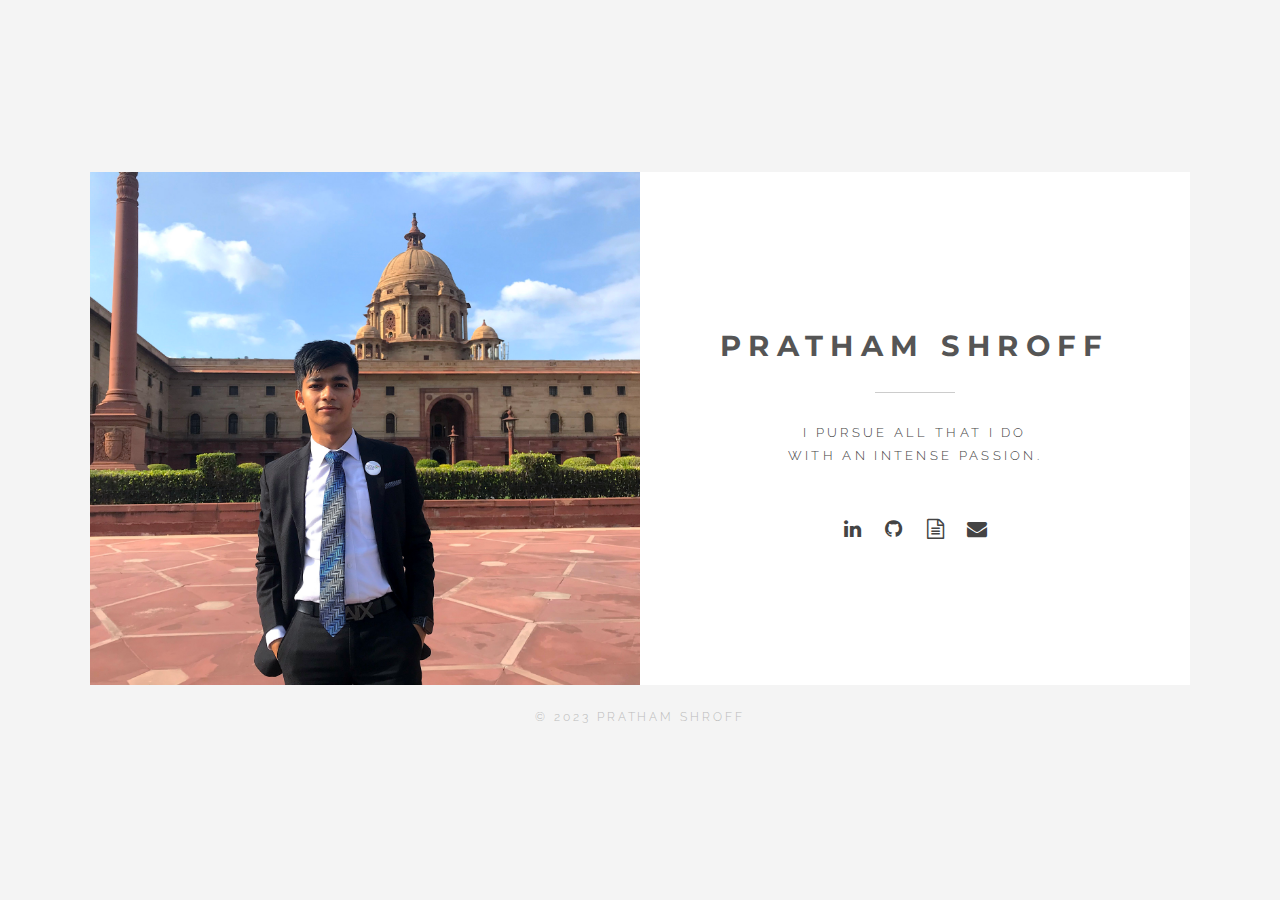
==== commit b56e5c4f: "Reorganised FMS" ====
--- a/index.html
+++ b/index.html
@@ -36,7 +36,7 @@
 								<ul class="icons">
 									<li><a href="https://www.linkedin.com/in/prathamshroff/" class="icon fa-linkedin"><span class="label">LinkedIn</span></a></li>
 									<li><a href="https://github.com/prathamshroff" class="icon fa-github"><span class="label">GitHub</span></a></li>
-									<li><a href="assets/Resume Summer 2020.pdf" class="icon fa-file-text-o"><span class="label">Resume</span></a></li>
+									<li><a href="resume.pdf" class="icon fa-file-text-o"><span class="label">Resume</span></a></li>
 									<li><a href="mailto:pshroff@bu.edu" class="icon fa-envelope"><span class="label">Email</span></a></li>
 								</ul>
 							</div>
@@ -375,7 +375,7 @@
 
 				<!-- Footer -->
 					<footer id="footer">
-						<p class="copyright">&copy; 2020 Pratham Shroff</p>
+						<p class="copyright">&copy; 2023 Pratham Shroff</p>
 					</footer>
 
 			</div>
